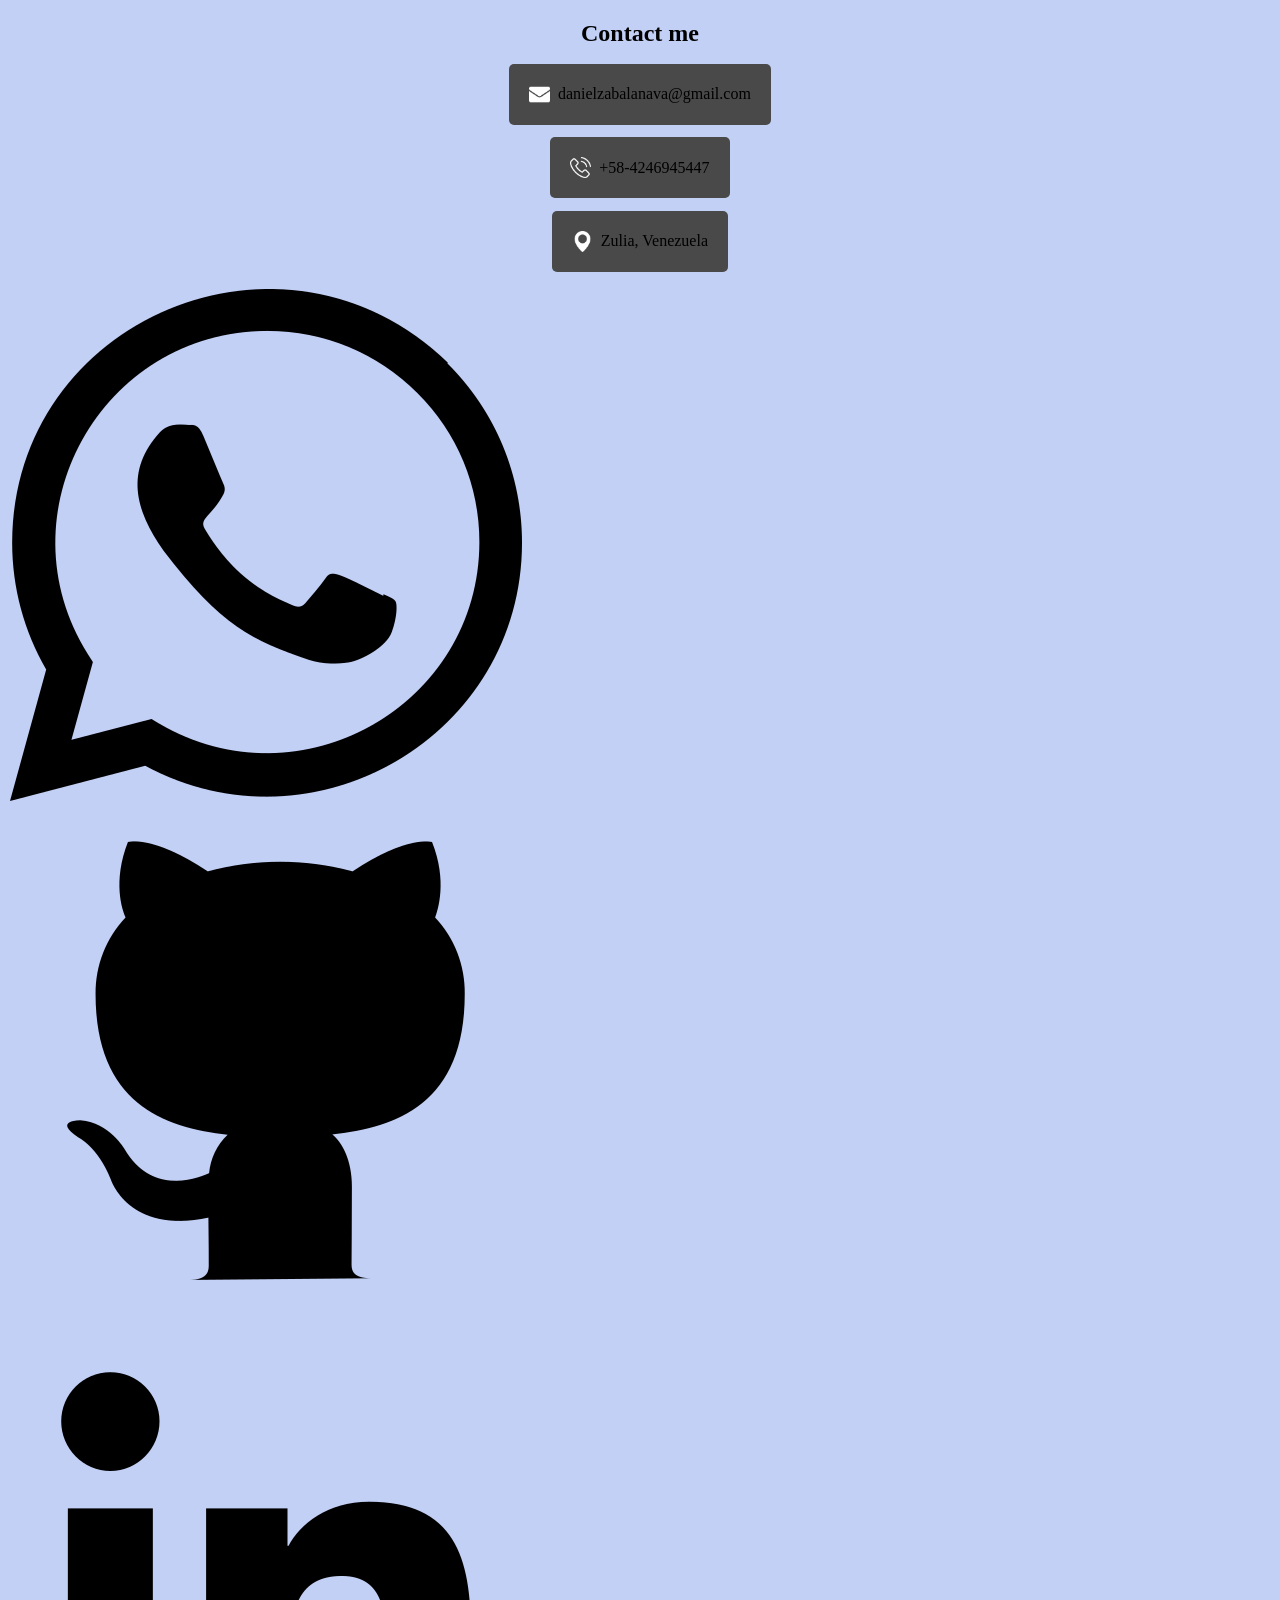
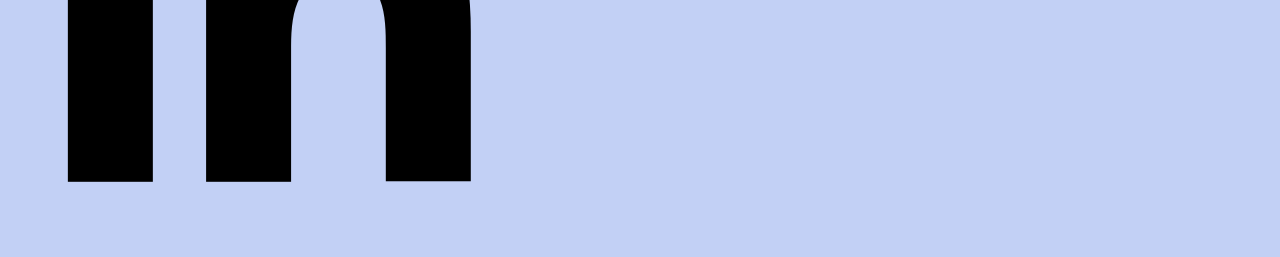
==== src/app/index.html @ 65d4172a "first commit" ====
<!DOCTYPE html>
<html lang="en">
<head>
    <meta charset="UTF-8">
    <meta name="viewport" content="width=device-width, initial-scale=1.0">
    <title>JVG Portfolio</title>
    <link rel="stylesheet" href="/src/app/css/styles.css">
</head>
<body onload="initJs()">
    <section id="navBar"></section>

    <section id="about"></section>

    <section id="skills"></section>

    <section id="projects"></section>

    <section class="container" id="contact" >
        <footer>
            <div class="contact-container">
                <div class="contact-header">
                    <h1 class="contact-title">Contact me</h1>
                </div>
                <div class="contact-body">
                    <ul id="contact-chips" class="contact-chips"></ul>
                </div>
                <div class="contact-footer">
                    <ul id="social-icons"></ul>
                </div>
            </div>
        </footer>
    </section>

    <script src="/src/app/js/app.js"></script>
</body>
<script></script>
</html>
---- src/app/css/styles.css ----
* {
  margin: 0px;
  padding: 0px;
}

body{
    background-color: rgb(194, 208, 245);
}

.container {
  margin: 10px auto;
  padding: 4px;
  background: transparent;
}

.contact-container {
  padding: 6px;
}

.contact-header {
  padding: auto 4px;
  display: flex;
  align-items: center;
  justify-content: center;
}

.contact-title {
  margin: auto 6px;
  display: flex;
  justify-content: space-between;
  align-items: center;
}

.contact-body {
  padding: 4px;
  display: flex;
  justify-content: space-evenly;
  align-items: center;
}

.contact-chips {
    padding: 0;
    margin: 0;
    list-style-type: none;
}

.contact-chip {
    margin: 0.8rem;
    display: flex;
    align-items: center;
    justify-content: center;
}

.chip-container {
    padding: 1rem;
    display: flex;
    align-items: center;
    justify-content: center;
    background: rgb(73, 73, 73);
    border-radius: 5px;
}

.chip-content {
    display: flex;
    padding: 4px;
}

.chip-icon {
    width: 1.3rem;
    height: auto;
    filter: invert(100%) sepia(0%) saturate(0%) hue-rotate(259deg) brightness(103%) contrast(103%);
}
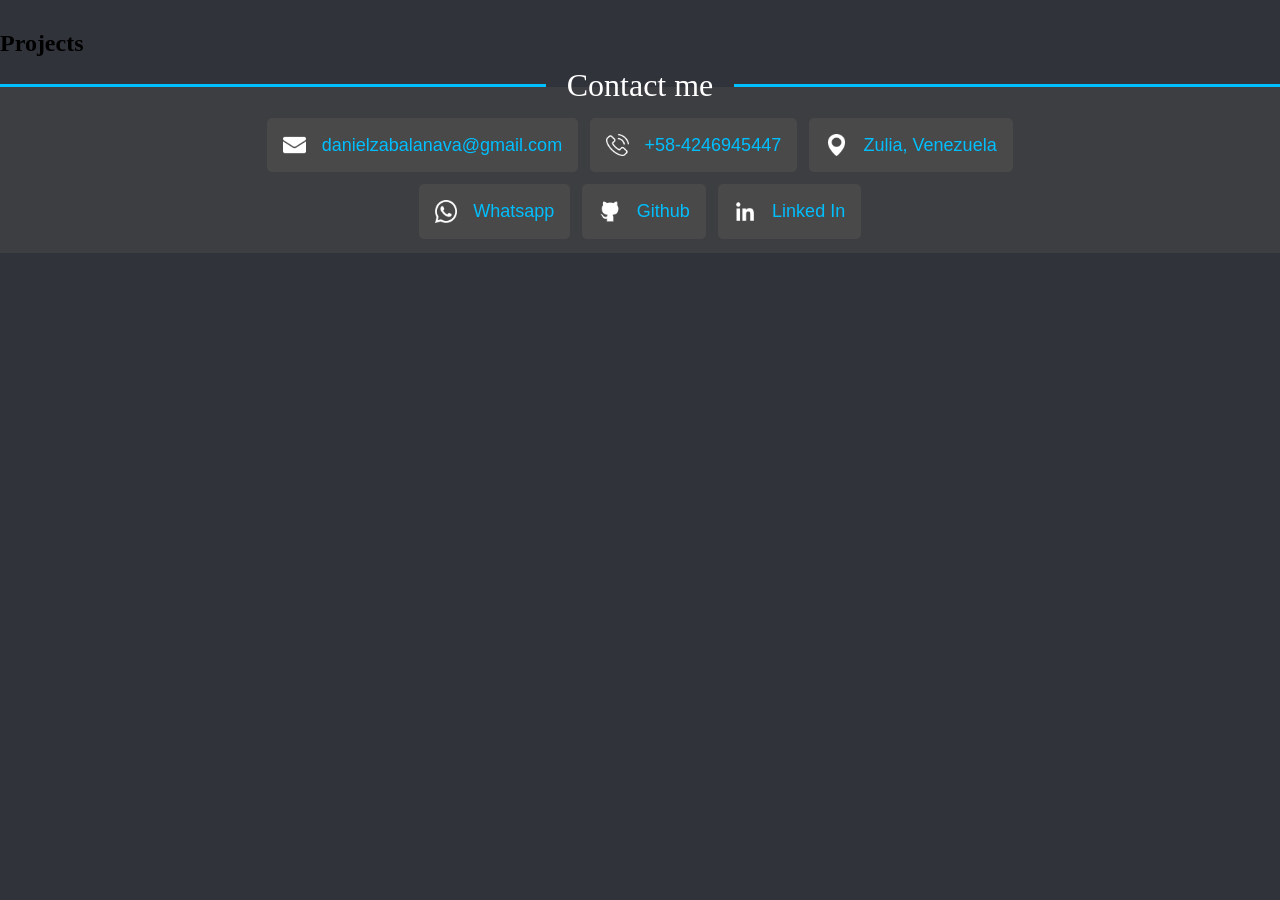
==== commit ebecaad7: "page footer" ====
--- a/src/app/index.html
+++ b/src/app/index.html
@@ -1,37 +1,39 @@
 <!DOCTYPE html>
 <html lang="en">
-<head>
-    <meta charset="UTF-8">
-    <meta name="viewport" content="width=device-width, initial-scale=1.0">
+  <head>
+    <meta charset="UTF-8" />
+    <meta name="viewport" content="width=device-width, initial-scale=1.0" />
     <title>JVG Portfolio</title>
-    <link rel="stylesheet" href="/src/app/css/styles.css">
-</head>
-<body onload="initJs()">
+    <link rel="stylesheet" href="/src/app/css/styles.css" />
+  </head>
+  <body onload="initJs()">
     <section id="navBar"></section>
 
     <section id="about"></section>
 
     <section id="skills"></section>
 
-    <section id="projects"></section>
-
-    <section class="container" id="contact" >
-        <footer>
-            <div class="contact-container">
-                <div class="contact-header">
-                    <h1 class="contact-title">Contact me</h1>
-                </div>
-                <div class="contact-body">
-                    <ul id="contact-chips" class="contact-chips"></ul>
-                </div>
-                <div class="contact-footer">
-                    <ul id="social-icons"></ul>
-                </div>
-            </div>
-        </footer>
+    <section class="container" id="projects">
+      <div>
+        <h1>Projects</h1>
+      </div>
     </section>
 
+    <footer class="container" id="contact">
+      <div class="contact-container">
+        <div class="contact-header">
+          <h1 class="contact-title">Contact me</h1>
+        </div>
+        <div class="contact-body">
+          <div id="contact-no-link" class="contact-chips">
+          </div>
+          <div id="contact-with-link" class="contact-chips">
+          </div>
+        </div>
+      </div>
+    </footer>
+
     <script src="/src/app/js/app.js"></script>
-</body>
-<script></script>
-</html>+  </body>
+  <script></script>
+</html>
--- a/src/app/css/styles.css
+++ b/src/app/css/styles.css
@@ -3,70 +3,100 @@
   padding: 0px;
 }
 
-body{
-    background-color: rgb(194, 208, 245);
+body {
+  background-color: rgb(49, 51, 59);
 }
 
 .container {
-  margin: 10px auto;
-  padding: 4px;
-  background: transparent;
+  max-width: 100%;
+  max-height: fit-content;
+  margin-top: 30px;
 }
 
 .contact-container {
-  padding: 6px;
+  width: 100%;
+  background: rgb(61, 62, 66);
+  display: flex;
+  flex-direction: column;
 }
 
 .contact-header {
-  padding: auto 4px;
+  margin-top: -20px;
   display: flex;
+  flex-wrap: nowrap;
+  justify-content: flex-start;
   align-items: center;
-  justify-content: center;
+}
+
+.contact-header::after,
+.contact-header::before {
+  content: "";
+  flex: 1 1 auto;
+  border-bottom: solid 3px #00BFFF;
 }
 
 .contact-title {
-  margin: auto 6px;
-  display: flex;
-  justify-content: space-between;
-  align-items: center;
+  padding: 0 1.3rem 0 1.3rem;
+  flex: 0 1 auto;
+  color: #fff;
+  font-family: Georgia, "Times New Roman", Times, serif;
+  font-weight: lighter;
+  font-size: xx-large;
 }
 
 .contact-body {
   padding: 4px;
+  margin: 4px;
   display: flex;
-  justify-content: space-evenly;
+  flex-direction: column;
+  justify-content: center;
   align-items: center;
 }
 
 .contact-chips {
-    padding: 0;
-    margin: 0;
-    list-style-type: none;
+  display: flex;
+  justify-content: center;
+  align-items: center;
 }
 
 .contact-chip {
-    margin: 0.8rem;
-    display: flex;
-    align-items: center;
-    justify-content: center;
+  padding: 4px;
+  margin: 2px;
 }
 
 .chip-container {
-    padding: 1rem;
-    display: flex;
-    align-items: center;
-    justify-content: center;
-    background: rgb(73, 73, 73);
-    border-radius: 5px;
+  padding: 0.5rem;
+  display: flex;
+  align-items: center;
+  justify-content: center;
+  background: rgb(73, 73, 73);
+  border-radius: 5px;
 }
 
 .chip-content {
-    display: flex;
-    padding: 4px;
+  padding: 4px;
+  margin: 4px;
+  display: flex;
+  justify-content: center;
+  align-items: center;
 }
 
-.chip-icon {
-    width: 1.3rem;
-    height: auto;
-    filter: invert(100%) sepia(0%) saturate(0%) hue-rotate(259deg) brightness(103%) contrast(103%);
-}+.chip-text {
+  text-align: center;
+  font-size: large;
+  font-weight: lighter;
+  font-family: Arial, Helvetica, sans-serif;
+  color: #00BFFF;
+}
+
+.chip-link {
+  text-decoration: none;
+  text-decoration-line: none;
+}
+
+.icon {
+  width: 1.4rem;
+  height: auto;
+  filter: invert(100%) sepia(0%) saturate(0%) hue-rotate(259deg)
+    brightness(103%) contrast(103%);
+}
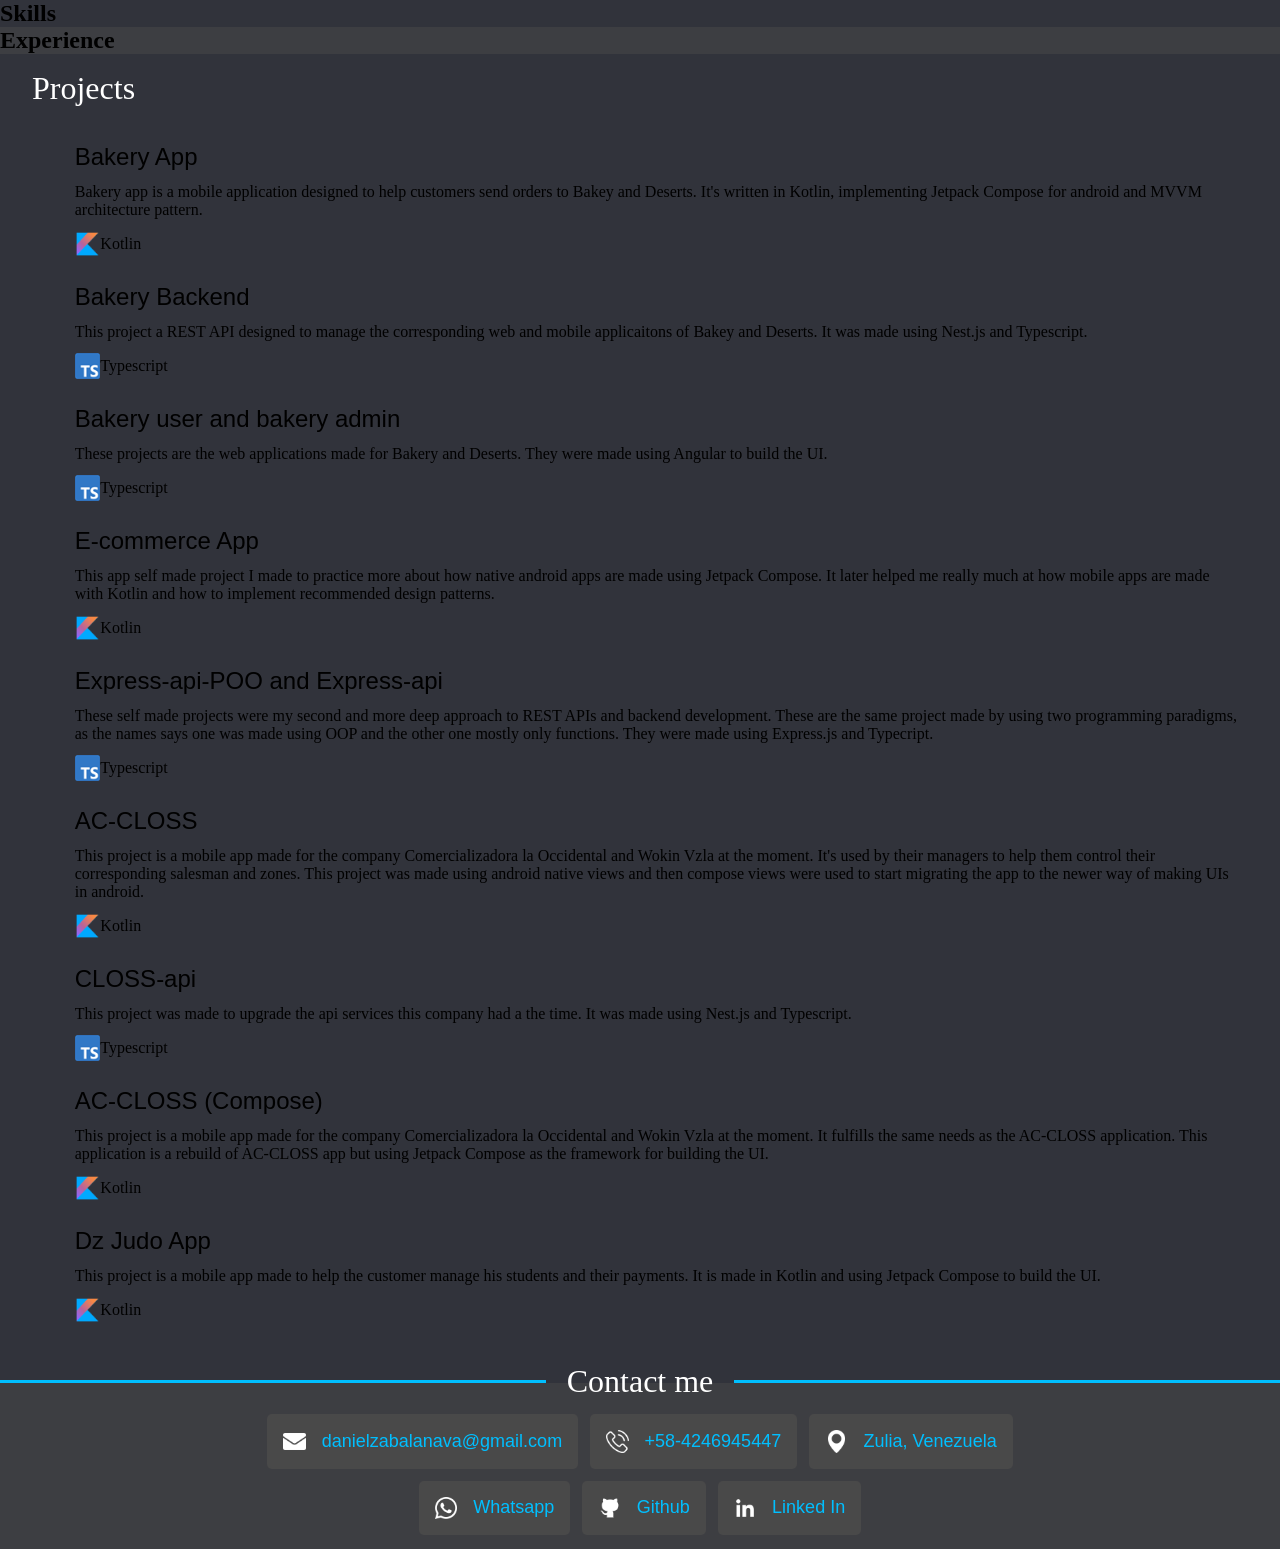
==== commit ea7d980b: "starting project section" ====
--- a/src/app/index.html
+++ b/src/app/index.html
@@ -5,30 +5,55 @@
     <meta name="viewport" content="width=device-width, initial-scale=1.0" />
     <title>JVG Portfolio</title>
     <link rel="stylesheet" href="/src/app/css/styles.css" />
+    <link rel="stylesheet" href="/src/app/css/contact.css" />
+    <link rel="stylesheet" href="/src/app/css/projects.css" />
+    <link rel="stylesheet" href="/src/app/css/skils.css" />
+    <link rel="stylesheet" href="/src/app/css/experience.css" />
   </head>
   <body onload="initJs()">
     <section id="navBar"></section>
 
     <section id="about"></section>
 
-    <section id="skills"></section>
-
-    <section class="container" id="projects">
-      <div>
-        <h1>Projects</h1>
+    <section class="container" id="skills">
+      <div class="skills-container">
+        <div class="skilss-header">
+          <h1 class="skilss-title">Skills</h1>
+        </div>
       </div>
     </section>
 
-    <footer class="container" id="contact">
+    <section class="container" id="experience">
+      <div class="experience-container">
+        <div class="experience-header">
+          <h1>Experience</h1>
+        </div>
+      </div>
+    </section>
+
+    <section class="container" id="projects">
+      <div class="projects-container">
+        <div class="projects-header">
+          <h1 class="projects-title">Projects</h1>
+        </div>
+        <div class="projects-body">
+            <div id="projects-list-container" class="projects-list-container">
+                <ul id="projects-list">
+
+                </ul>
+            </div>
+        </div>
+      </div>
+    </section>
+
+    <footer class="container footer" id="contact">
       <div class="contact-container">
         <div class="contact-header">
           <h1 class="contact-title">Contact me</h1>
         </div>
         <div class="contact-body">
-          <div id="contact-no-link" class="contact-chips">
-          </div>
-          <div id="contact-with-link" class="contact-chips">
-          </div>
+          <div id="contact-no-link" class="contact-chips"></div>
+          <div id="contact-with-link" class="contact-chips"></div>
         </div>
       </div>
     </footer>
--- a/src/app/css/styles.css
+++ b/src/app/css/styles.css
@@ -4,97 +4,20 @@
 }
 
 body {
+  
   background-color: rgb(49, 51, 59);
 }
 
 .container {
-  max-width: 100%;
+  width: 100%;
   max-height: fit-content;
-  margin-top: 30px;
 }
 
-.contact-container {
-  width: 100%;
-  background: rgb(61, 62, 66);
-  display: flex;
-  flex-direction: column;
+.footer {
+  margin-top: 24px;
 }
 
-.contact-header {
-  margin-top: -20px;
-  display: flex;
-  flex-wrap: nowrap;
-  justify-content: flex-start;
-  align-items: center;
-}
-
-.contact-header::after,
-.contact-header::before {
-  content: "";
-  flex: 1 1 auto;
-  border-bottom: solid 3px #00BFFF;
-}
-
-.contact-title {
-  padding: 0 1.3rem 0 1.3rem;
-  flex: 0 1 auto;
-  color: #fff;
-  font-family: Georgia, "Times New Roman", Times, serif;
-  font-weight: lighter;
-  font-size: xx-large;
-}
-
-.contact-body {
-  padding: 4px;
-  margin: 4px;
-  display: flex;
-  flex-direction: column;
-  justify-content: center;
-  align-items: center;
-}
-
-.contact-chips {
-  display: flex;
-  justify-content: center;
-  align-items: center;
-}
-
-.contact-chip {
-  padding: 4px;
-  margin: 2px;
-}
-
-.chip-container {
-  padding: 0.5rem;
-  display: flex;
-  align-items: center;
-  justify-content: center;
-  background: rgb(73, 73, 73);
-  border-radius: 5px;
-}
-
-.chip-content {
-  padding: 4px;
-  margin: 4px;
-  display: flex;
-  justify-content: center;
-  align-items: center;
-}
-
-.chip-text {
-  text-align: center;
-  font-size: large;
-  font-weight: lighter;
-  font-family: Arial, Helvetica, sans-serif;
-  color: #00BFFF;
-}
-
-.chip-link {
-  text-decoration: none;
-  text-decoration-line: none;
-}
-
-.icon {
+.white-icon {
   width: 1.4rem;
   height: auto;
   filter: invert(100%) sepia(0%) saturate(0%) hue-rotate(259deg)
--- a/src/app/css/contact.css
+++ b/src/app/css/contact.css
@@ -0,0 +1,80 @@
+.contact-container {
+  background: rgb(61, 62, 66);
+  display: flex;
+  flex: 1;
+  flex-direction: column;
+}
+
+.contact-header {
+  margin-top: -20px;
+  display: flex;
+  flex-wrap: nowrap;
+  justify-content: flex-start;
+  align-items: center;
+}
+
+.contact-header::after,
+.contact-header::before {
+  content: "";
+  flex: 1 1 auto;
+  border-bottom: solid 3px #00bfff;
+}
+
+.contact-title {
+  padding: 0 1.3rem 0 1.3rem;
+  flex: 0 1 auto;
+  color: #fff;
+  font-family: Georgia, "Times New Roman", Times, serif;
+  font-weight: lighter;
+  font-size: xx-large;
+}
+
+.contact-body {
+  padding: 4px;
+  margin: 4px;
+  display: flex;
+  flex-direction: column;
+  justify-content: center;
+  align-items: center;
+}
+
+.contact-chips {
+  display: flex;
+  justify-content: center;
+  align-items: center;
+}
+
+.contact-chip {
+  padding: 4px;
+  margin: 2px;
+}
+
+.chip-container {
+  padding: 0.5rem;
+  display: flex;
+  align-items: center;
+  justify-content: center;
+  background: rgb(73, 73, 73);
+  border-radius: 5px;
+}
+
+.chip-content {
+  padding: 4px;
+  margin: 4px;
+  display: flex;
+  justify-content: center;
+  align-items: center;
+}
+
+.chip-text {
+  text-align: center;
+  font-size: large;
+  font-weight: lighter;
+  font-family: Arial, Helvetica, sans-serif;
+  color: #00bfff;
+}
+
+.chip-link {
+  text-decoration: none;
+  text-decoration-line: none;
+}
--- a/src/app/css/projects.css
+++ b/src/app/css/projects.css
@@ -0,0 +1,81 @@
+.projects-container {
+  background-color: transparent;
+  display: flex;
+  flex-direction: column;
+  flex: 1;
+}
+
+.projects-header {
+  display: flex;
+  margin: 1rem 2rem 0 2rem;
+  justify-content: start;
+}
+
+.projects-title {
+  text-align: center;
+  font-size: xx-large;
+  font-family: Georgia, "Times New Roman", Times, serif;
+  font-weight: lighter;
+  color: #fff;
+}
+
+.projects-body {
+  display: flex;
+  justify-content: center;
+  align-items: center;
+  flex-direction: column;
+  flex: 1;
+  margin: 0 1rem 0 3rem;
+  padding: 0.3rem;
+}
+
+.projects-list-container {
+  padding: 0.3rem;
+  margin: 0.3rem;
+  display: flex;
+  justify-content: center;
+  align-items: center;
+  flex: 1;
+}
+
+#projects-list {
+  padding: 0.2rem;
+  margin: 0.2rem;
+  list-style-type: none;
+}
+
+.project-item {
+  padding: 0.3rem 0;
+  margin: 0.3rem 0;
+}
+
+.project-container {
+  display: flex;
+  justify-content: start;
+  align-items: start;
+  flex-direction: column;
+}
+
+.project-content {
+    margin: 2px;
+    padding: 4px;
+    display: flex;
+    justify-content: center;
+    align-items: center;
+}
+
+.project-title {
+  text-align: start;
+  font-size: x-large;
+  font-weight: normal;
+  font-family: 'Lucida Sans', 'Lucida Sans Regular', 'Lucida Grande', 'Lucida Sans Unicode', Geneva, Verdana, sans-serif;
+}
+
+.project-icon {
+    width: 1.6rem;
+    height: auto;
+}
+
+.project-languaje {
+
+}
--- a/src/app/css/skils.css
+++ b/src/app/css/skils.css
@@ -0,0 +1,6 @@
+.skills-container {
+    display: flex;
+    flex: 1;
+    flex-direction: column;
+    background-color: transparent;
+}
--- a/src/app/css/experience.css
+++ b/src/app/css/experience.css
@@ -0,0 +1,6 @@
+.experience-container {
+  display: flex;
+  flex: 1;
+  flex-direction: column;
+  background-color: rgb(61, 62, 66);
+}
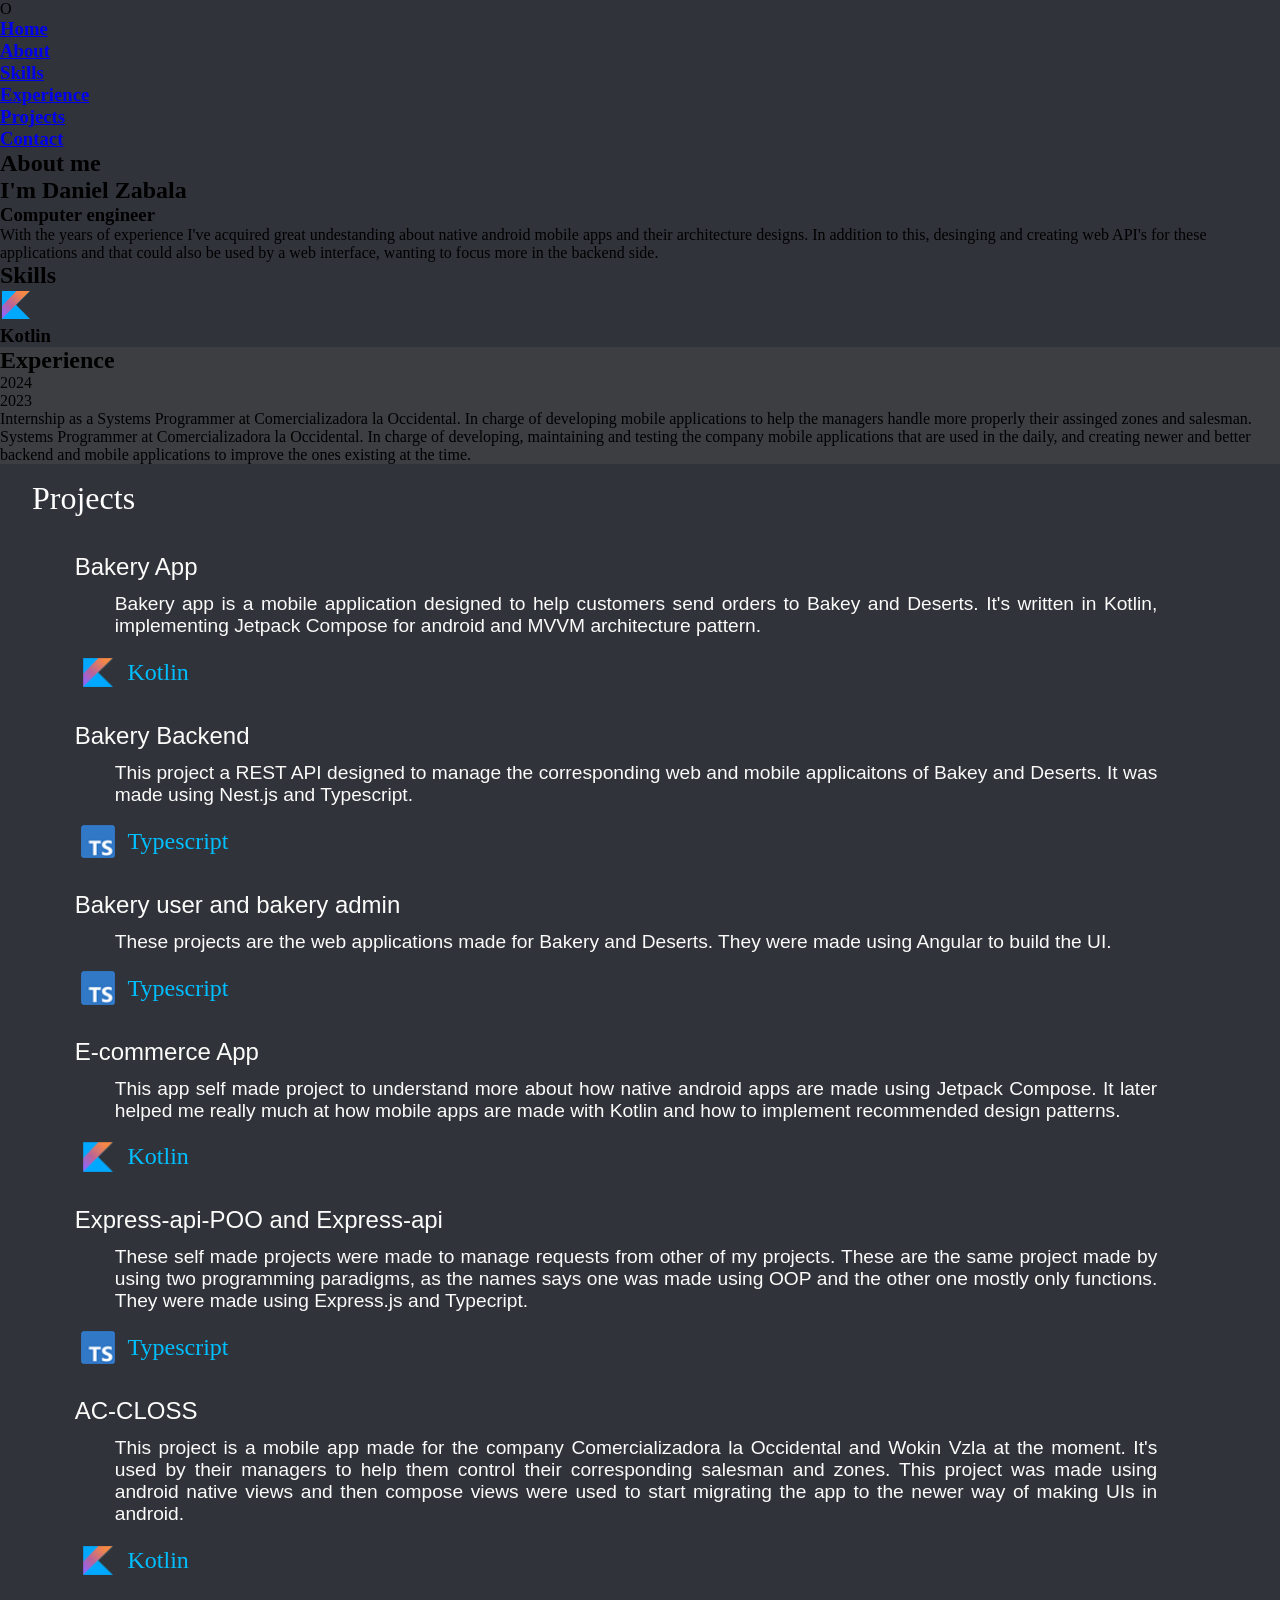
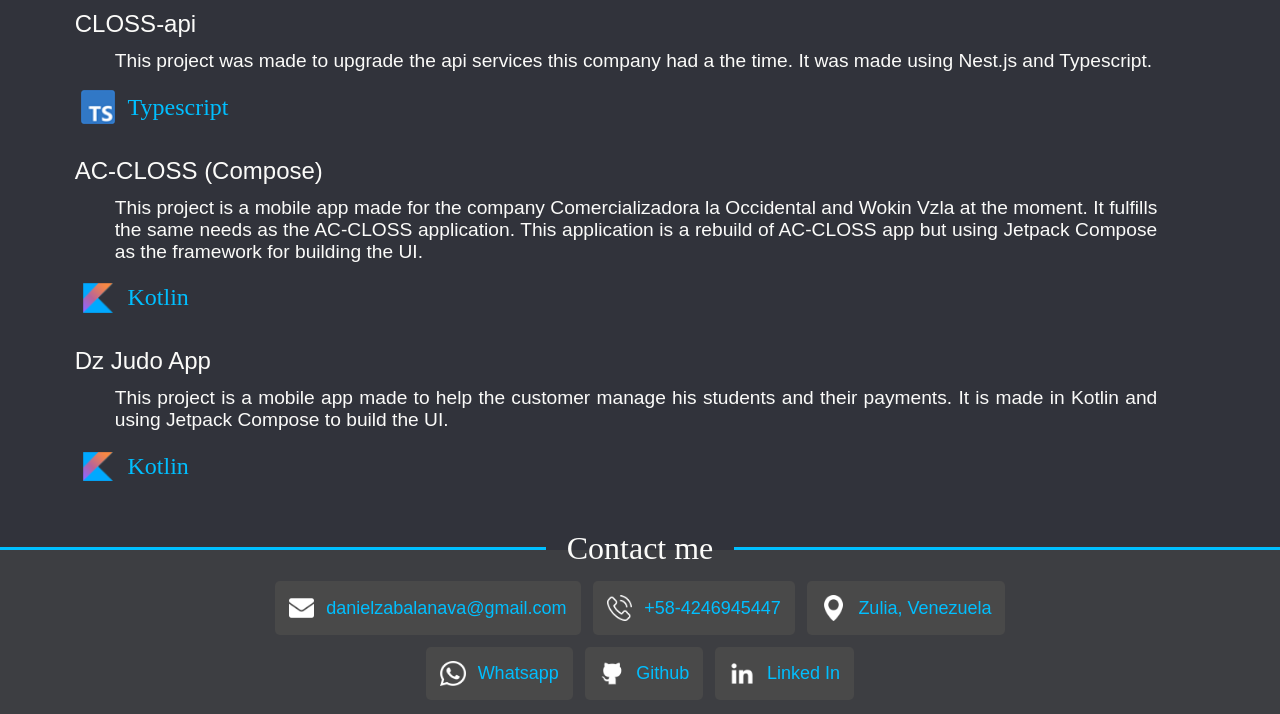
==== commit 1d93d2ac: "project styles" ====
--- a/src/app/index.html
+++ b/src/app/index.html
@@ -11,14 +11,86 @@
     <link rel="stylesheet" href="/src/app/css/experience.css" />
   </head>
   <body onload="initJs()">
-    <section id="navBar"></section>
+    <section id="navBar">
+      <div class="nav-container">
+        <div class="nav-icon">
+          <div class="icon">O</div>
+        </div>
+        <div class="nav-body">
+          <nav class="nav-bar">
+            <ul class="nav-list-container">
+              <li class="nav-list-content">
+                <a class="nav-link" href="#">
+                  <h3 class="nav-title">Home</h3>
+                </a>
+              </li>
+              <li class="nav-list-content">
+                <a class="nav-link" href="#about">
+                  <h3 class="nav-title">About</h3>
+                </a>
+              </li>
+              <li class="nav-list-content">
+                <a class="nav-link" href="#skills">
+                  <h3 class="nav-title">Skills</h3>
+                </a>
+              </li>
+              <li class="nav-list-content">
+                <a class="nav-link" href="#experience">
+                  <h3 class="nav-title">Experience</h3>
+                </a>
+              </li>
+              <li class="nav-list-content">
+                <a class="nav-link" href="#projects">
+                  <h3 class="nav-title">Projects</h3>
+                </a>
+              </li>
+              <li class="nav-list-content">
+                <a class="nav-link" href="#contact">
+                  <h3 class="nav-title">Contact</h3>
+                </a>
+              </li>
+            </ul>
+          </nav>
+        </div>
+      </div>
+    </section>
 
-    <section id="about"></section>
+    <section class="container" id="about">
+      <div class="about-container">
+        <div class="about-header">
+          <h1 class="about-header-title">About me</h1>
+        </div>
+        <div class="about-body">
+          <div class="about-title-container">
+            <div class="about-name-container">
+              <h1 class="about-name">I'm Daniel Zabala</h1>
+            </div>
+            <div class="about-title-container">
+              <h3 class="about-title">Computer engineer</h3>
+            </div>
+          </div>
+          <div class="about-description-container">
+            <p class="about-description">
+              With the years of experience I've acquired great undestanding
+              about native android mobile apps and their architecture designs.
+              In addition to this, desinging and creating web API's for these
+              applications and that could also be used by a web interface,
+              wanting to focus more in the backend side.
+            </p>
+          </div>
+        </div>
+      </div>
+    </section>
 
     <section class="container" id="skills">
       <div class="skills-container">
-        <div class="skilss-header">
-          <h1 class="skilss-title">Skills</h1>
+        <div class="skills-header">
+          <h1 class="skills-title">Skills</h1>
+        </div>
+        <div class="skills-body">
+          <div class="skills-list-container">
+            <ul id="skills-list"></ul>
+          </div>
         </div>
       </div>
     </section>
@@ -26,7 +98,30 @@
     <section class="container" id="experience">
       <div class="experience-container">
         <div class="experience-header">
-          <h1>Experience</h1>
+          <h1 class="experience-title">Experience</h1>
+        </div>
+        <div class="experience-body">
+          <div class="experience-timeline">
+            <div class="experience-timeline-2023">2024</div>
+            <div class="experience-timeline-2024">2023</div>
+          </div>
+          <div class="experience-description-container">
+            <p class="experience-description">
+              Internship as a Systems Programmer at Comercializadora la
+              Occidental. In charge of developing mobile applications to help
+              the managers handle more properly their assinged zones and
+              salesman.
+            </p>
+          </div>
+          <div class="experience-description-container">
+            <p class="experience-description">
+              Systems Programmer at Comercializadora la Occidental. In charge of
+              developing, maintaining and testing the company mobile
+              applications that are used in the daily, and creating newer and
+              better backend and mobile applications to improve the ones
+              existing at the time.
+            </p>
+          </div>
         </div>
       </div>
     </section>
@@ -37,11 +132,9 @@
           <h1 class="projects-title">Projects</h1>
         </div>
         <div class="projects-body">
-            <div id="projects-list-container" class="projects-list-container">
-                <ul id="projects-list">
-
-                </ul>
-            </div>
+          <div id="projects-list-container" class="projects-list-container">
+            <ul id="projects-list"></ul>
+          </div>
         </div>
       </div>
     </section>
--- a/src/app/css/styles.css
+++ b/src/app/css/styles.css
@@ -1,10 +1,10 @@
 * {
   margin: 0px;
   padding: 0px;
+  box-sizing: border-box;
 }
 
 body {
-  
   background-color: rgb(49, 51, 59);
 }
 
@@ -18,7 +18,7 @@
 }
 
 .white-icon {
-  width: 1.4rem;
+  width: 1.6rem;
   height: auto;
   filter: invert(100%) sepia(0%) saturate(0%) hue-rotate(259deg)
     brightness(103%) contrast(103%);
--- a/src/app/css/contact.css
+++ b/src/app/css/contact.css
@@ -23,7 +23,7 @@
 .contact-title {
   padding: 0 1.3rem 0 1.3rem;
   flex: 0 1 auto;
-  color: #fff;
+  color: #FBFBF9;
   font-family: Georgia, "Times New Roman", Times, serif;
   font-weight: lighter;
   font-size: xx-large;
@@ -47,6 +47,27 @@
 .contact-chip {
   padding: 4px;
   margin: 2px;
+  display: flex;
+  justify-content: center;
+}
+
+@media (min-width: 0px) and (max-width: 500px) {
+  .contact-chips {
+    flex: 1;
+    flex-direction: column;
+  }
+}
+
+@media (min-width: 500px) and (max-width: 800px) {
+  .contact-body {
+    flex-direction: row;
+    flex: 1;
+  }
+  
+  .contact-chips {
+    flex: 1;
+    flex-direction: column;
+  }
 }
 
 .chip-container {
@@ -59,8 +80,8 @@
 }
 
 .chip-content {
-  padding: 4px;
-  margin: 4px;
+  padding: 3px;
+  margin: 3px;
   display: flex;
   justify-content: center;
   align-items: center;
--- a/src/app/css/projects.css
+++ b/src/app/css/projects.css
@@ -57,25 +57,79 @@
 }
 
 .project-content {
-    margin: 2px;
-    padding: 4px;
-    display: flex;
-    justify-content: center;
-    align-items: center;
+  margin: 2px;
+  padding: 4px;
+  display: flex;
+  justify-content: center;
+  align-items: center;
 }
 
 .project-title {
   text-align: start;
   font-size: x-large;
   font-weight: normal;
-  font-family: 'Lucida Sans', 'Lucida Sans Regular', 'Lucida Grande', 'Lucida Sans Unicode', Geneva, Verdana, sans-serif;
+  font-family: "Lucida Sans", "Lucida Sans Regular", "Lucida Grande",
+    "Lucida Sans Unicode", Geneva, Verdana, sans-serif;
+  color: #fbfbf9;
 }
 
 .project-icon {
-    width: 1.6rem;
-    height: auto;
+  width: 1.6rem;
+  height: auto;
+}
+
+.project-description {
+  text-align: justify;
+  font-size: larger;
+  font-weight: normal;
+  font-family: Arial, Helvetica, sans-serif;
+  padding-left: 2.5rem;
+  padding-right: 5rem;
+  color: #fbfbf9;
+}
+
+.project-icon {
+  width: 2.5rem;
+  padding: 0.2rem;
+  margin: 0.2rem;
 }
 
 .project-languaje {
+  padding: 0.2rem;
+  margin: 0.2rem;
+  text-align: justify;
+  font-size: x-large;
+  font-weight: normal;
+  font-family: Georgia, "Times New Roman", Times, serif;
+  color: #00bfff;
+}
 
+@media (min-width: 0px) and (max-width: 500px) {
+  .projects-header {
+    margin: 1rem 0 0 1rem;
+  }
+
+  .project-description {
+    padding-right: 1rem;
+    padding-left: 1rem;
+  }
+  .projects-body {
+    margin: 0 0.3rem;
+    padding: 0.1rem;
+  }
 }
+
+@media (min-width: 500px) and (max-width: 1000px) {
+  .projects-header {
+    margin: 1rem 0 0 1.5rem;
+  }
+
+  .project-description {
+    padding-right: 1rem;
+    padding-left: 1rem;
+  }
+  .projects-body {
+    margin: 0 0.3rem;
+    padding: 0.1rem;
+  }
+}
--- a/src/app/css/skils.css
+++ b/src/app/css/skils.css
@@ -1,6 +1,6 @@
 .skills-container {
-    display: flex;
-    flex: 1;
-    flex-direction: column;
-    background-color: transparent;
+  display: flex;
+  flex: 1;
+  flex-direction: column;
+  background-color: transparent;
 }
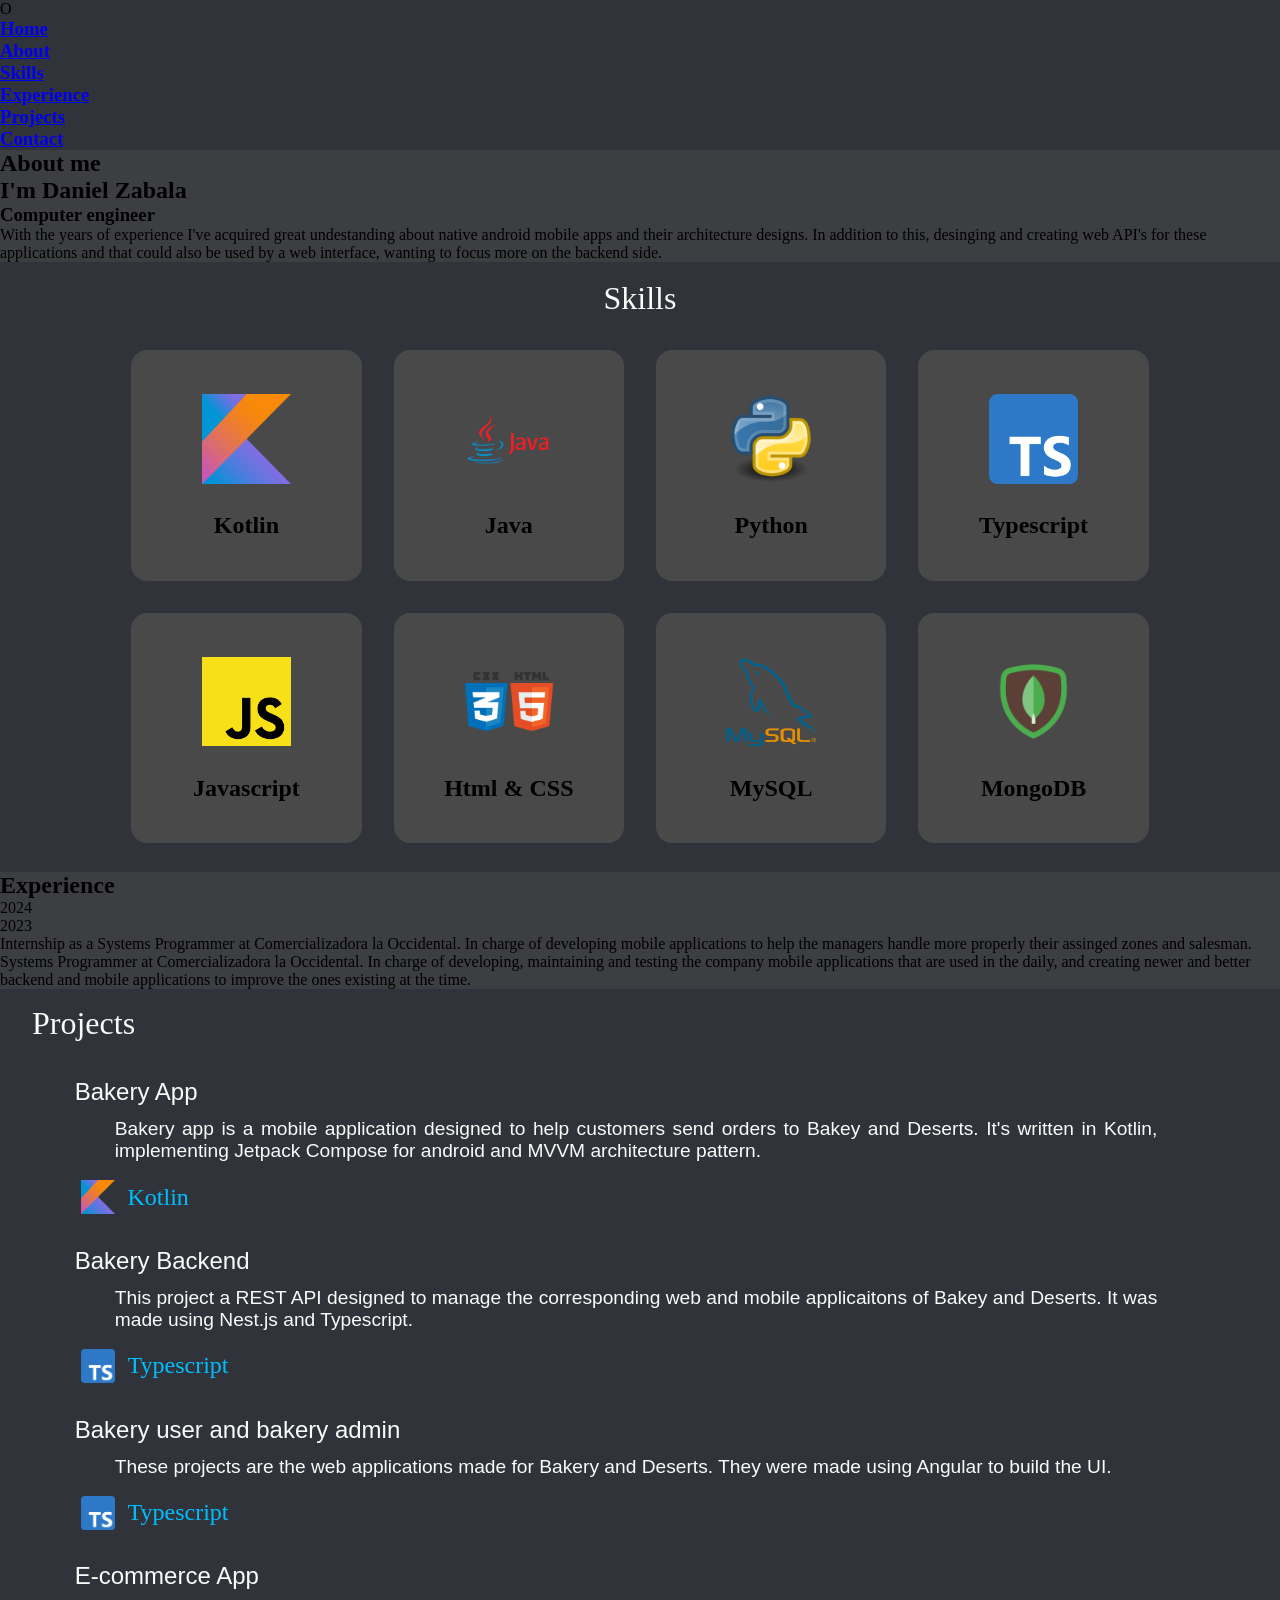
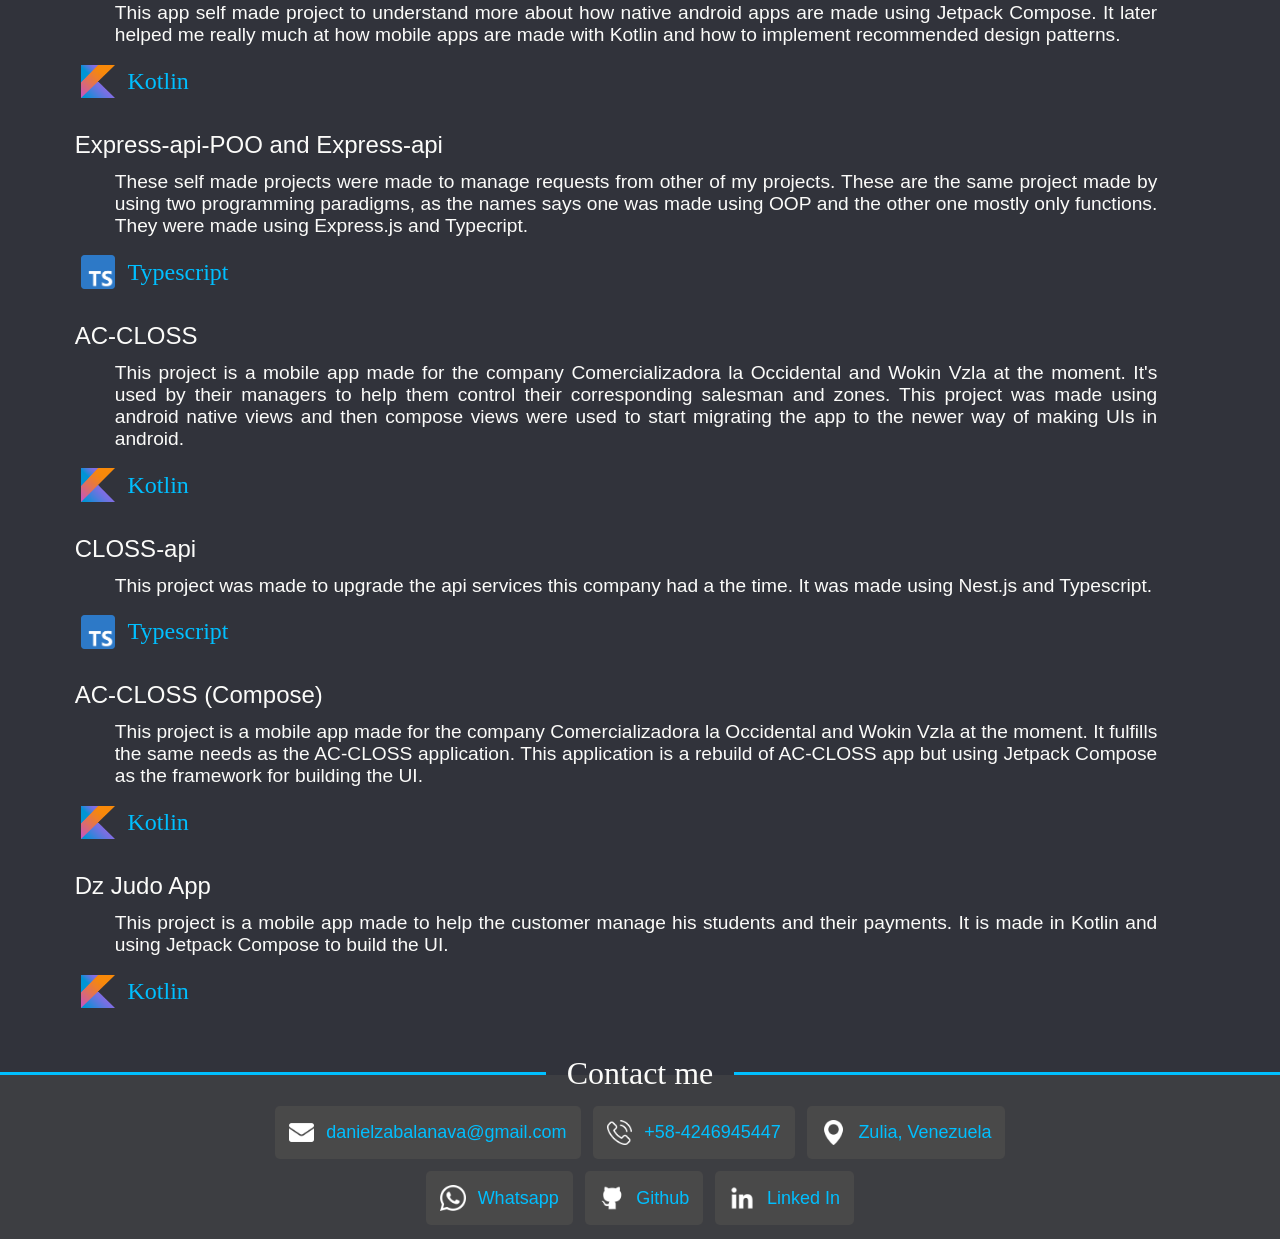
==== commit 8711dcd2: "skills styles" ====
--- a/src/app/index.html
+++ b/src/app/index.html
@@ -9,12 +9,13 @@
     <link rel="stylesheet" href="/src/app/css/projects.css" />
     <link rel="stylesheet" href="/src/app/css/skils.css" />
     <link rel="stylesheet" href="/src/app/css/experience.css" />
+    <link rel="stylesheet" href="/src/app/css/about.css" />
   </head>
   <body onload="initJs()">
-    <section id="navBar">
+    <section class="container" id="navBar">
       <div class="nav-container">
         <div class="nav-icon">
-          <div class="icon">O</div>
+          <div class="nav-icon">O</div>
         </div>
         <div class="nav-body">
           <nav class="nav-bar">
@@ -75,7 +76,7 @@
               about native android mobile apps and their architecture designs.
               In addition to this, desinging and creating web API's for these
               applications and that could also be used by a web interface,
-              wanting to focus more in the backend side.
+              wanting to focus more on the backend side.
             </p>
           </div>
         </div>
@@ -89,7 +90,7 @@
         </div>
         <div class="skills-body">
           <div class="skills-list-container">
-            <ul id="skills-list"></ul>
+            <div id="skills-list"></di>
           </div>
         </div>
       </div>
--- a/src/app/css/styles.css
+++ b/src/app/css/styles.css
@@ -23,3 +23,9 @@
   filter: invert(100%) sepia(0%) saturate(0%) hue-rotate(259deg)
     brightness(103%) contrast(103%);
 }
+
+.icon {
+  width: 2.5rem;
+  padding: 0.2rem;
+  margin: 0.2rem;
+}
--- a/src/app/css/contact.css
+++ b/src/app/css/contact.css
@@ -23,7 +23,7 @@
 .contact-title {
   padding: 0 1.3rem 0 1.3rem;
   flex: 0 1 auto;
-  color: #FBFBF9;
+  color: #fbfbf9;
   font-family: Georgia, "Times New Roman", Times, serif;
   font-weight: lighter;
   font-size: xx-large;
@@ -63,7 +63,7 @@
     flex-direction: row;
     flex: 1;
   }
-  
+
   .contact-chips {
     flex: 1;
     flex-direction: column;
@@ -75,7 +75,7 @@
   display: flex;
   align-items: center;
   justify-content: center;
-  background: rgb(73, 73, 73);
+  background: #494949;
   border-radius: 5px;
 }
 
--- a/src/app/css/projects.css
+++ b/src/app/css/projects.css
@@ -16,7 +16,7 @@
   font-size: xx-large;
   font-family: Georgia, "Times New Roman", Times, serif;
   font-weight: lighter;
-  color: #fff;
+  color: #fbfbf9;
 }
 
 .projects-body {
--- a/src/app/css/skils.css
+++ b/src/app/css/skils.css
@@ -2,5 +2,103 @@
   display: flex;
   flex: 1;
   flex-direction: column;
+  justify-content: center;
+  align-items: center;
   background-color: transparent;
 }
+
+.skills-header {
+  margin: 0.8rem 1rem 0 1rem;
+  padding: 0.3rem;
+}
+
+.skills-title {
+  text-align: center;
+  font-size: xx-large;
+  font-weight: lighter;
+  font-family: Georgia, "Times New Roman", Times, serif;
+  color: #fbfbf9;
+}
+
+.skills-body {
+  display: flex;
+  justify-content: center;
+  align-items: center;
+  width: 100%;
+  margin: 0.2rem;
+  padding: 0.2rem;
+}
+
+.skills-list-container {
+  width: 100%;
+  margin: 0.2rem;
+  padding: 0.2rem;
+}
+
+#skills-list {
+  display: grid;
+  grid-template-columns: auto auto auto auto;
+  justify-content: center;
+}
+
+.skill-item {
+  margin: 1rem;
+  padding: 1rem;
+  background-color: #494949;
+  border-radius: 1rem;
+  display: flex;
+}
+
+.skill-container {
+  min-width: 12rem;
+  min-height: 12rem;
+  padding: 0.2rem;
+  margin: 0.2rem;
+  display: flex;
+  flex-direction: column;
+  justify-content: space-evenly;
+  align-items: center;
+}
+
+.skill-content {
+  padding: 0.2rem;
+  margin: 0.2rem;
+}
+
+.skill-icon-container {
+  width: 6rem;
+  height: 6rem;
+  display: flex;
+  justify-content: center;
+  align-items: center;
+}
+
+.skill-icon {
+  max-width: 100%;
+  height: auto;
+  padding: 0.2rem;
+  margin: 0.2rem;
+}
+
+.skill-name {
+  text-align: center;
+  font-size: x-large;
+}
+
+@media (max-width: 540px) {
+  #skills-list {
+    grid-template-columns: auto;
+  }
+}
+
+@media (min-width: 540px) and (max-width: 800px) {
+  #skills-list {
+    grid-template-columns: auto auto;
+  }
+}
+
+@media (min-width: 800px) and (max-width: 1080px) {
+  #skills-list {
+    grid-template-columns: auto auto auto;
+  }
+}
--- a/src/app/css/experience.css
+++ b/src/app/css/experience.css
@@ -4,3 +4,27 @@
   flex-direction: column;
   background-color: rgb(61, 62, 66);
 }
+
+.experience-header {
+}
+
+.experience-title {
+}
+
+.experiece-body {
+}
+
+.experience-timeline {
+}
+
+.experience-timeline-2023 {
+}
+
+.experience-timeline-2024 {
+}
+
+.experience-description-container {
+}
+
+.experience-description {
+}
--- a/src/app/css/about.css
+++ b/src/app/css/about.css
@@ -0,0 +1,33 @@
+.about-container {
+  display: flex;
+  flex: 1;
+  flex-direction: column;
+  background-color: rgb(61, 62, 66);
+}
+
+.about-header {
+}
+
+.about-header-title {
+}
+
+.about-body {
+}
+
+.about-title-container {
+}
+
+.about-name-container {
+}
+
+.about-name {
+}
+
+.about-title {
+}
+
+.about-description-container {
+}
+
+.about-description {
+}
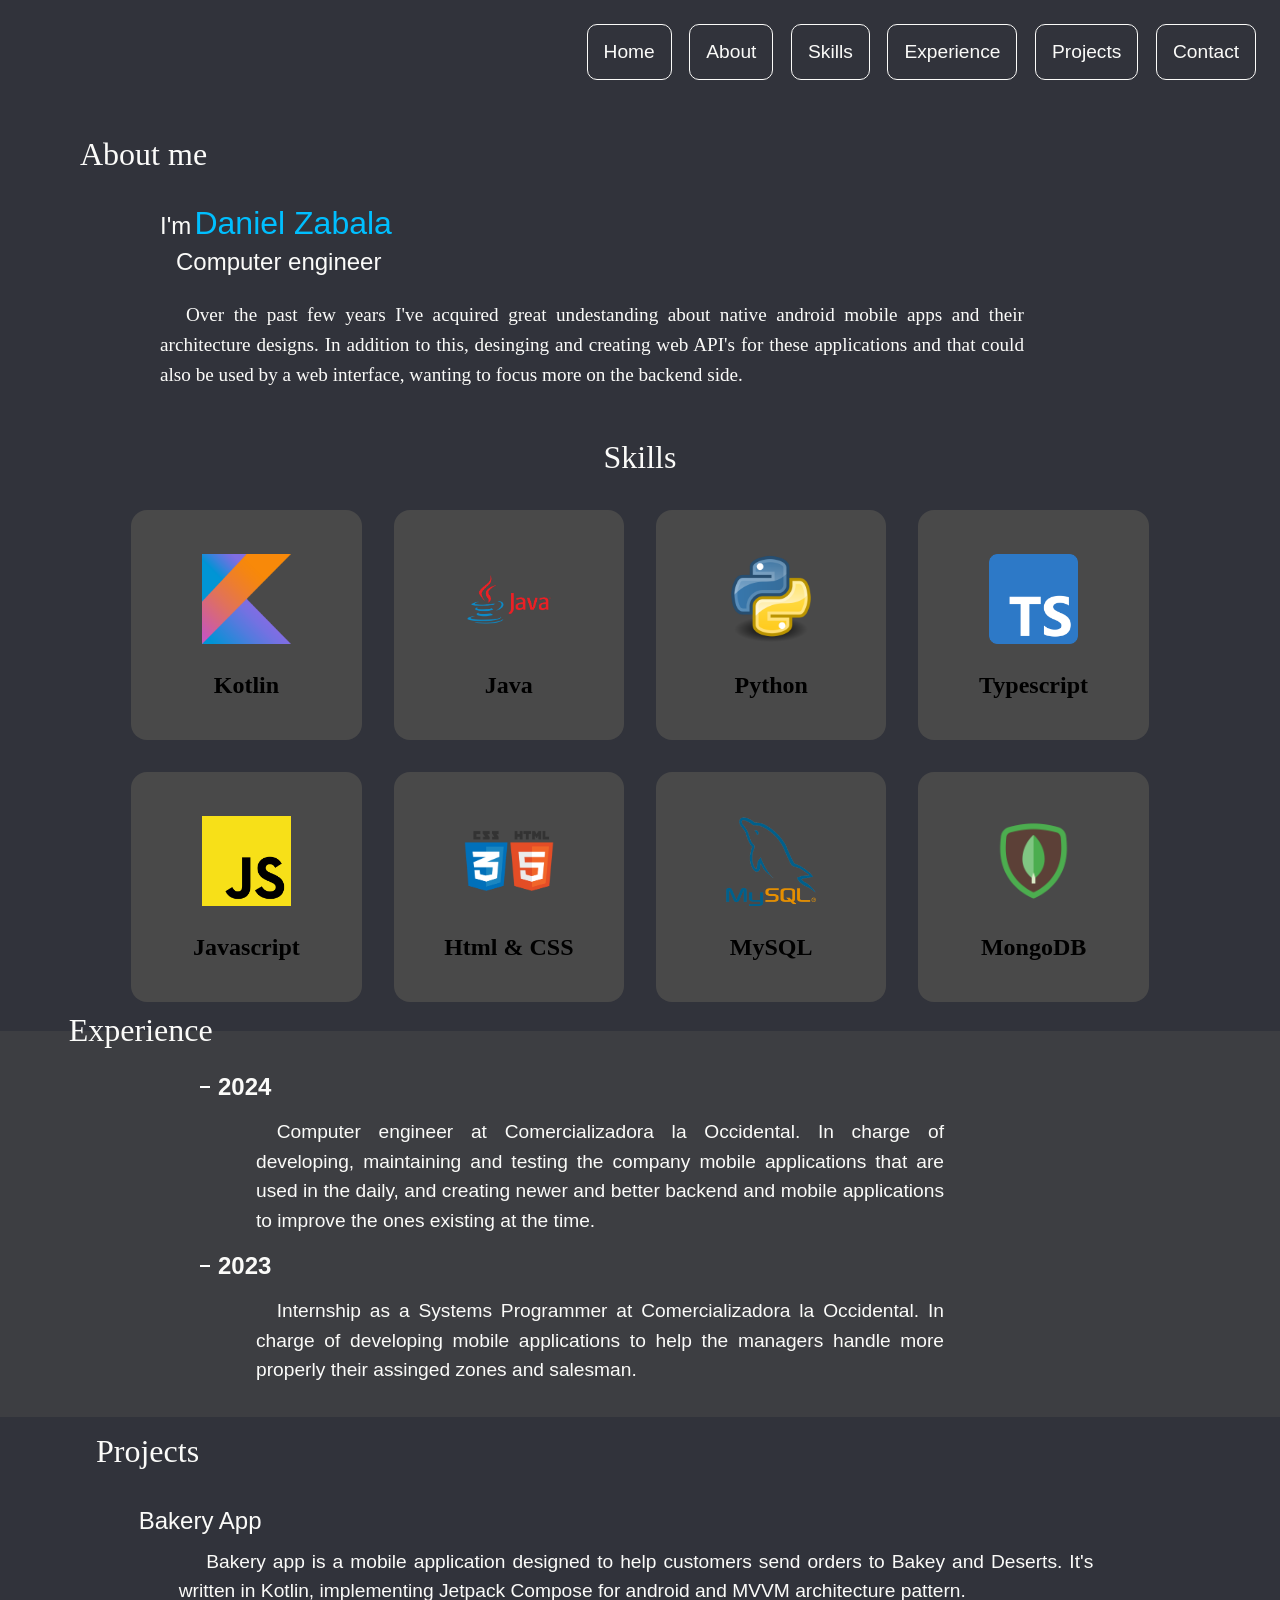
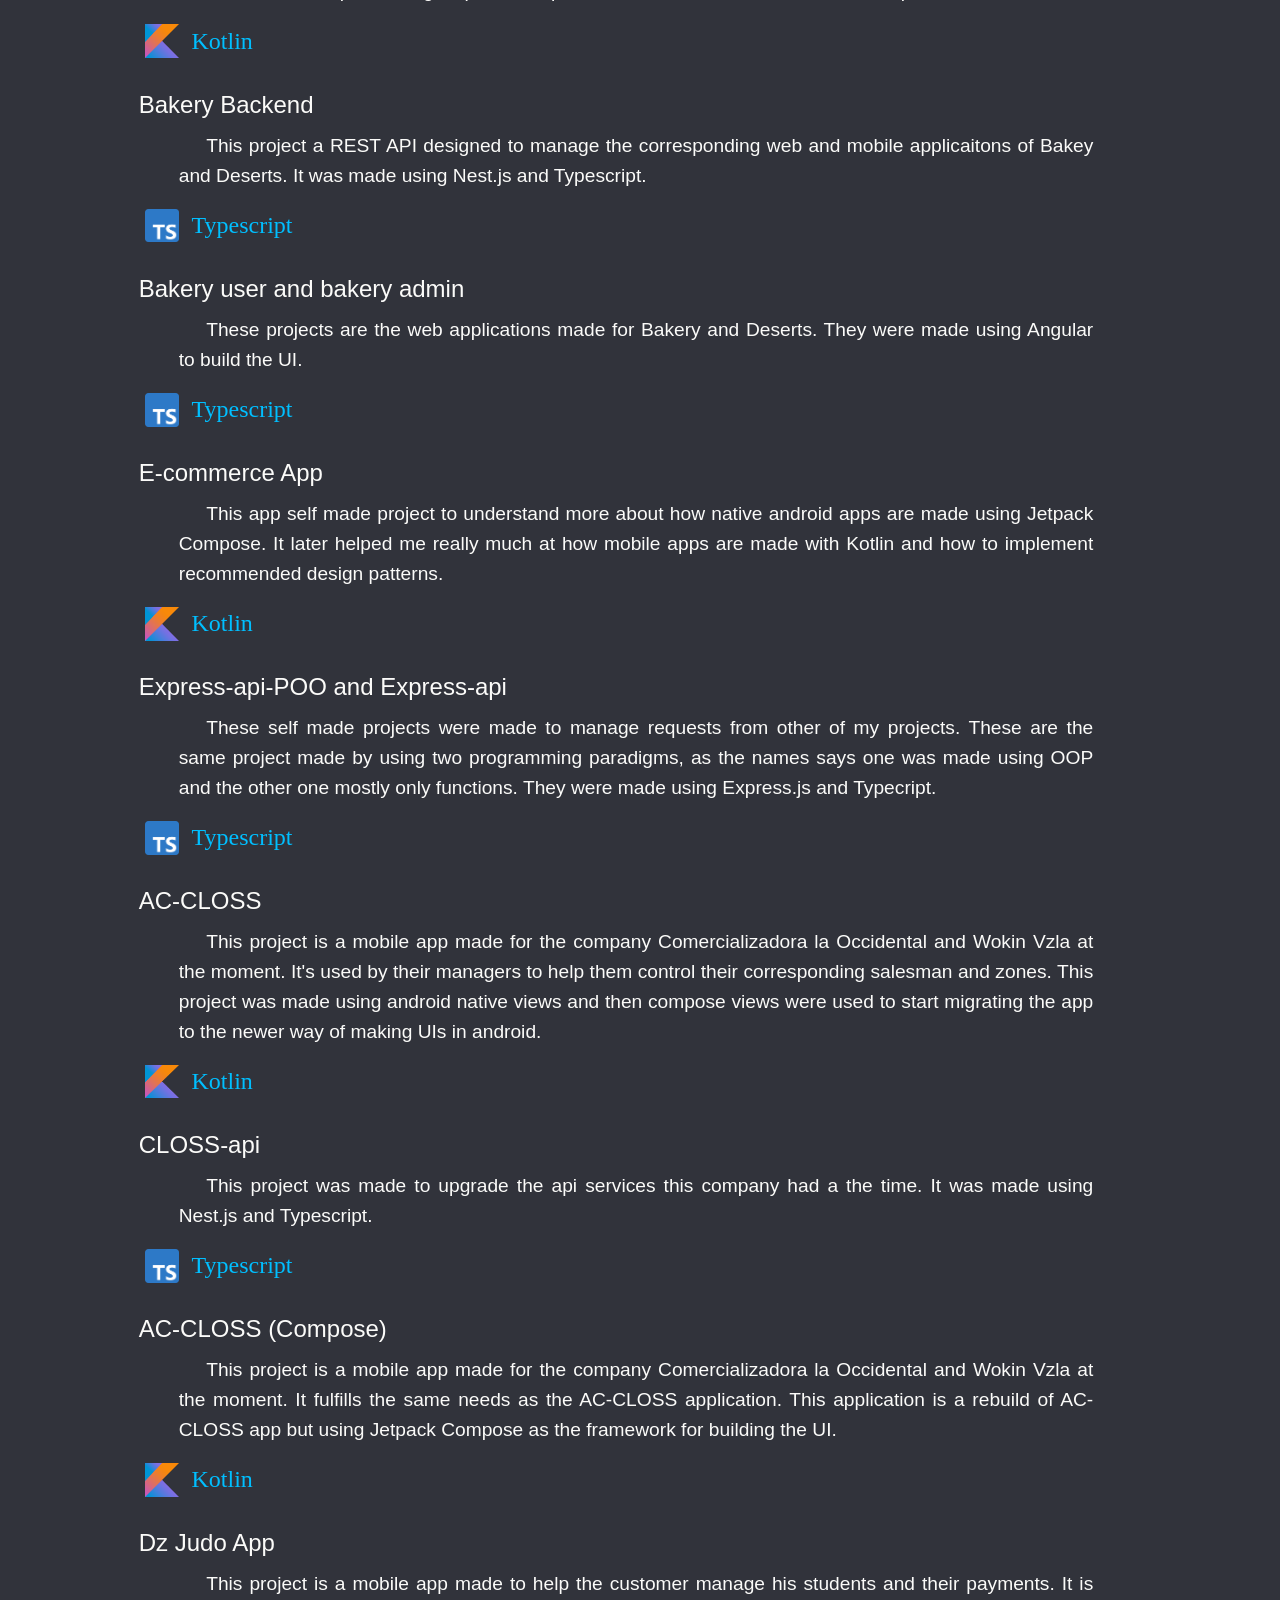
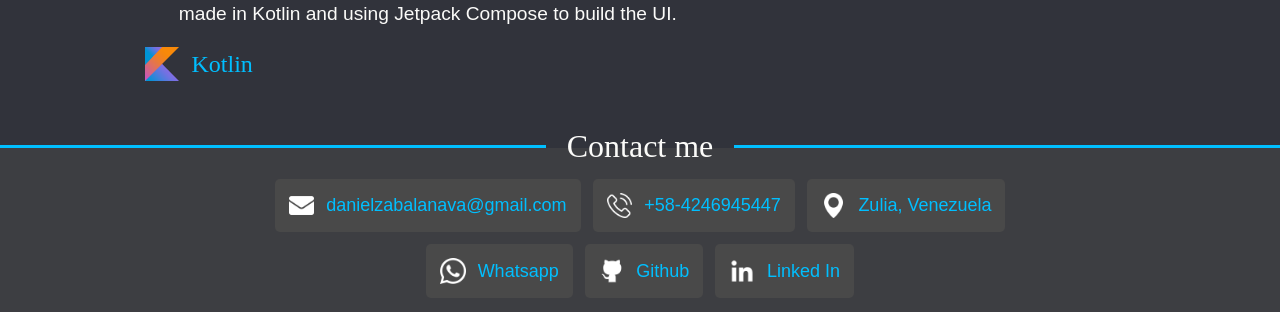
==== commit 2ae6cfca: "nav bar and about sections" ====
--- a/src/app/index.html
+++ b/src/app/index.html
@@ -10,45 +10,58 @@
     <link rel="stylesheet" href="/src/app/css/skils.css" />
     <link rel="stylesheet" href="/src/app/css/experience.css" />
     <link rel="stylesheet" href="/src/app/css/about.css" />
+    <link rel="stylesheet" href="/src/app/css/navbar.css" />
   </head>
   <body onload="initJs()">
     <section class="container" id="navBar">
       <div class="nav-container">
         <div class="nav-icon">
-          <div class="nav-icon">O</div>
+          <div class="nav-icon"></div>
         </div>
         <div class="nav-body">
           <nav class="nav-bar">
             <ul class="nav-list-container">
               <li class="nav-list-content">
-                <a class="nav-link" href="#">
-                  <h3 class="nav-title">Home</h3>
-                </a>
+                <div class="nav-button">
+                  <a class="nav-link" href="#">
+                    <h3 class="nav-title">Home</h3>
+                  </a>
+                </div>
               </li>
               <li class="nav-list-content">
-                <a class="nav-link" href="#about">
-                  <h3 class="nav-title">About</h3>
-                </a>
+                <div class="nav-button">
+                  <a class="nav-link" href="#about">
+                    <h3 class="nav-title">About</h3>
+                  </a>
+                </div>
               </li>
               <li class="nav-list-content">
-                <a class="nav-link" href="#skills">
-                  <h3 class="nav-title">Skills</h3>
-                </a>
+                <div class="nav-button">
+                  <a class="nav-link" href="#skills">
+                    <h3 class="nav-title">Skills</h3>
+                  </a>
+                </div>
               </li>
               <li class="nav-list-content">
-                <a class="nav-link" href="#experience">
-                  <h3 class="nav-title">Experience</h3>
-                </a>
+                <div class="nav-button">
+                  <a class="nav-link" href="#experience">
+                    <h3 class="nav-title">Experience</h3>
+                  </a>
+                </div>
               </li>
               <li class="nav-list-content">
-                <a class="nav-link" href="#projects">
-                  <h3 class="nav-title">Projects</h3>
-                </a>
+                <div class="nav-button">
+                  <a class="nav-link" href="#projects">
+                    <h3 class="nav-title">Projects</h3>
+                  </a>
+                </div>
               </li>
               <li class="nav-list-content">
-                <a class="nav-link" href="#contact">
-                  <h3 class="nav-title">Contact</h3>
-                </a>
+                <div class="nav-button">
+                  <a class="nav-link" href="#contact">
+                    <h3 class="nav-title">Contact</h3>
+                  </a>
+                </div>
               </li>
             </ul>
           </nav>
@@ -62,9 +75,10 @@
           <h1 class="about-header-title">About me</h1>
         </div>
         <div class="about-body">
-          <div class="about-title-container">
+          <div class="about-presentation-container">
             <div class="about-name-container">
-              <h1 class="about-name">I'm Daniel Zabala</h1>
+              <p class="about-name-p">I'm</p>
+              <h1 class="about-name">Daniel Zabala</h1>
             </div>
             <div class="about-title-container">
               <h3 class="about-title">Computer engineer</h3>
@@ -72,9 +86,9 @@
           </div>
           <div class="about-description-container">
             <p class="about-description">
-              With the years of experience I've acquired great undestanding
-              about native android mobile apps and their architecture designs.
-              In addition to this, desinging and creating web API's for these
+              Over the past few years I've acquired great undestanding about
+              native android mobile apps and their architecture designs. In
+              addition to this, desinging and creating web API's for these
               applications and that could also be used by a web interface,
               wanting to focus more on the backend side.
             </p>
@@ -90,7 +104,7 @@
         </div>
         <div class="skills-body">
           <div class="skills-list-container">
-            <div id="skills-list"></di>
+            <div id="skills-list"></div>
           </div>
         </div>
       </div>
@@ -102,26 +116,28 @@
           <h1 class="experience-title">Experience</h1>
         </div>
         <div class="experience-body">
-          <div class="experience-timeline">
-            <div class="experience-timeline-2023">2024</div>
-            <div class="experience-timeline-2024">2023</div>
+          <div class="experience-content">
+            <div class="experience-year">2024</div>
+            <div class="experience-description-container">
+              <p class="experience-description">
+                Computer engineer at Comercializadora la Occidental. In charge
+                of developing, maintaining and testing the company mobile
+                applications that are used in the daily, and creating newer and
+                better backend and mobile applications to improve the ones
+                existing at the time.
+              </p>
+            </div>
           </div>
-          <div class="experience-description-container">
-            <p class="experience-description">
-              Internship as a Systems Programmer at Comercializadora la
-              Occidental. In charge of developing mobile applications to help
-              the managers handle more properly their assinged zones and
-              salesman.
-            </p>
-          </div>
-          <div class="experience-description-container">
-            <p class="experience-description">
-              Systems Programmer at Comercializadora la Occidental. In charge of
-              developing, maintaining and testing the company mobile
-              applications that are used in the daily, and creating newer and
-              better backend and mobile applications to improve the ones
-              existing at the time.
-            </p>
+          <div class="experience-content">
+            <div class="experience-year">2023</div>
+            <div class="experience-description-container">
+              <p class="experience-description">
+                Internship as a Systems Programmer at Comercializadora la
+                Occidental. In charge of developing mobile applications to help
+                the managers handle more properly their assinged zones and
+                salesman.
+              </p>
+            </div>
           </div>
         </div>
       </div>
--- a/src/app/css/projects.css
+++ b/src/app/css/projects.css
@@ -3,6 +3,7 @@
   display: flex;
   flex-direction: column;
   flex: 1;
+  margin: 0 4rem;
 }
 
 .projects-header {
@@ -86,6 +87,8 @@
   padding-left: 2.5rem;
   padding-right: 5rem;
   color: #fbfbf9;
+  text-indent: 3%;
+  line-height: 155%;
 }
 
 .project-icon {
@@ -105,6 +108,10 @@
 }
 
 @media (min-width: 0px) and (max-width: 500px) {
+  .projects-container {
+    margin: 0.5rem;
+  }
+   
   .projects-header {
     margin: 1rem 0 0 1rem;
   }
--- a/src/app/css/experience.css
+++ b/src/app/css/experience.css
@@ -6,25 +6,108 @@
 }
 
 .experience-header {
+  margin: -1.7rem 0 0 3rem;
 }
 
 .experience-title {
+  padding: 0.5rem 1.3rem;
+  color: #fbfbf9;
+  font-family: Georgia, "Times New Roman", Times, serif;
+  font-weight: lighter;
+  font-size: xx-large;
 }
 
-.experiece-body {
+.experience-body {
+  margin: 0.5rem 6rem 1.5rem 6rem;
+  padding: 0.5rem 6rem;
+  display: flex;
+  flex: 1 1 auto;
+  flex-direction: column;
+  justify-content: center;
+  align-items: center;
+  gap: 1rem;
 }
 
-.experience-timeline {
+.experience-content {
+  display: flex;
+  flex-direction: column;
+  justify-content: flex-start;
+  align-items: flex-start;
+  gap: 1rem;
 }
 
-.experience-timeline-2023 {
+.experience-year {
+  display: flex;
+  flex-wrap: nowrap;
+  justify-content: flex-start;
+  align-items: center;
+  font-size: x-large;
+  font-weight: bold;
+  font-family: "Lucida Sans", "Lucida Sans Regular", "Lucida Grande",
+    "Lucida Sans Unicode", Geneva, Verdana, sans-serif;
+  color: #fbfbf9;
 }
 
-.experience-timeline-2024 {
+.experience-year::before {
+  content: "";
+  min-width: 0.5rem;
+  margin: 0 0.5rem;
+  flex: 1 1 auto;
+  border: solid 1px white;
 }
 
 .experience-description-container {
+  margin: 0 8rem 0 3rem;
+  padding: 0 1rem;
 }
 
 .experience-description {
+  font-size: larger;
+  font-weight: lighter;
+  font-family: Arial, Helvetica, sans-serif;
+  color: #fbfbf9;
+  text-align: justify;
+  text-indent: 3%;
+  line-height: 155%;
 }
+
+@media (max-width: 1200px) {
+  .experience-body {
+    margin: 0.5rem 3rem 1.5rem 3rem;
+    padding: 0.5rem 3rem;
+  }
+
+  .experience-description-container {
+    margin: 0 6rem 0 1.5rem;
+  }
+}
+
+@media (max-width: 800px) {
+  .experience-header {
+    margin-left: 1.5rem;
+  }
+
+  .experience-body {
+    margin: 0.5rem 3rem 1.5rem 3rem;
+    padding: 0.5rem 3rem;
+  }
+
+  .experience-description-container {
+    margin: 0 3rem 0 1.5rem;
+  }
+}
+
+@media (max-width: 600px) {
+  .experience-header {
+    margin-left: 1rem;
+  }
+
+  .experience-body {
+    margin: 0.5rem 1.5rem 1.5rem 1.5rem;
+    padding: 0.5rem 3rem;
+  }
+
+  .experience-description-container {
+    margin: 0 1.5rem 0 0.5rem;
+  }
+}
--- a/src/app/css/about.css
+++ b/src/app/css/about.css
@@ -2,32 +2,134 @@
   display: flex;
   flex: 1;
   flex-direction: column;
-  background-color: rgb(61, 62, 66);
 }
 
 .about-header {
+  margin: 2rem 0 0rem 5rem;
+  display: flex;
+  justify-content: flex-start;
 }
 
 .about-header-title {
+  text-align: center;
+  font-size: xx-large;
+  font-family: Georgia, "Times New Roman", Times, serif;
+  font-weight: lighter;
+  color: #fbfbf9;
 }
 
 .about-body {
+  margin: 1rem 3rem 1rem 3rem;
+  padding: 1rem 3rem 1rem 3rem;
+  display: flex;
+  flex-direction: column;
+  gap: 1.5rem;
+  justify-content: space-evenly;
+}
+
+.about-presentation-container {
+  margin-left: 4rem;
+  display: flex;
+  flex-direction: column;
+  justify-content: flex-start;
+  gap: 0.4rem;
+}
+
+.about-name-container {
+  display: flex;
+  flex-direction: row;
+  justify-content: flex-start;
+  align-items: baseline;
+  gap: 0.2rem;
+}
+
+.about-name {
+  text-align: start;
+  font-size: xx-large;
+  font-weight: lighter;
+  font-family: Arial, Helvetica, sans-serif;
+  color: #00bfff;
+}
+
+.about-name-p {
+  text-align: start;
+  font-size: x-large;
+  font-weight: lighter;
+  font-family: Arial, Helvetica, sans-serif;
+  color: #fbfbf9;
 }
 
 .about-title-container {
-}
-
-.about-name-container {
-}
-
-.about-name {
+  margin-left: 1rem;
 }
 
 .about-title {
+  text-align: start;
+  font-size: x-large;
+  font-weight: lighter;
+  font-family: Arial, Helvetica, sans-serif;
+  color: #fbfbf9;
 }
 
 .about-description-container {
+  margin: 0 10rem 0 4rem;
+  display: flex;
+  flex-wrap: nowrap;
+  justify-content: flex-start;
+  align-items: first baseline;
 }
 
 .about-description {
+  text-align: justify;
+  font-size: larger;
+  font-weight: lighter;
+  font-family: Georgia, 'Times New Roman', Times, serif;
+  color: #fbfbf9;
+  line-height: 155%;
+  text-indent: 3%;
 }
+
+@media (max-width: 1200px) {
+  .about-header {
+    margin: 2rem 0 0 3rem;
+  }
+
+  .about-body {
+    margin: 1rem;
+    padding: 1rem;
+  }
+
+  .about-presentation-container {
+    margin-left: 2rem;
+  }
+
+  .about-description-container {
+    margin-left: 2rem;
+    margin-right: 2rem;
+  }
+}
+
+@media (max-width: 900px) {
+  .about-header {
+    margin: 2rem 0 0 2rem;
+  }
+}
+
+@media (max-width: 600px) {
+  .about-header {
+    margin: 2rem 0 0 0.5rem;
+  }
+  .about-body {
+    margin: 0.5rem;
+    padding: 0.5rem;
+  }
+
+  .about-presentation-container {
+    margin-left: 1rem;
+  }
+
+  .about-description-container {
+    margin-left: 1rem;
+    margin-right: 1rem;
+  }
+}
--- a/src/app/css/navbar.css
+++ b/src/app/css/navbar.css
@@ -0,0 +1,95 @@
+.nav-container {
+  margin: 0.2rem;
+  padding: 0.2rem;
+  display: flex;
+  justify-content: space-between;
+  align-items: center;
+}
+
+.nav-icon {
+}
+
+.nav-icon {
+}
+
+.nav-body {
+  margin: 0.2rem;
+  padding: 0.2rem;
+}
+
+.nav-bar {
+  margin: 0.2rem;
+  padding: 0.2rem;
+}
+
+.nav-list-container {
+  display: flex;
+  justify-content: space-evenly;
+  align-items: center;
+  gap: 0.5rem;
+  list-style-type: none;
+}
+
+.nav-list-content {
+  margin: 0.3rem;
+}
+
+.nav-button {
+  padding: 1rem;
+  border: solid 1px #fbfbf9;
+  border-radius: 10px;
+}
+.nav-button:hover {
+  padding: 1rem;
+  border: solid 1px #00bfff;
+  border-radius: 10px;
+  color: #00bfff;
+}
+
+.nav-link {
+  text-decoration: none;
+}
+
+.nav-title {
+  text-align: center;
+  font-size: larger;
+  font-weight: lighter;
+  font-family: Arial, Helvetica, sans-serif;
+  color: #fbfbf9;
+}
+
+@media (max-width: 800px) {
+    .nav-container {
+        flex-direction: row;
+    }
+
+    .nav-list-container {
+        width: 100%;
+        display: grid;
+        grid-template-columns: auto auto auto;
+    }
+}
+
+
+@media (max-width: 600px) {
+    .nav-container {
+        flex-direction: column;
+    }
+
+    .nav-body {
+        display: flex;
+        justify-content: center;
+        align-items: center;
+    }
+
+    .nav-bar {
+        display: flex;
+        flex-grow: 1;
+    }
+
+    .nav-list-container {
+        width: 100%;
+        display: grid;
+        grid-template-columns: auto auto auto;
+    }
+}
